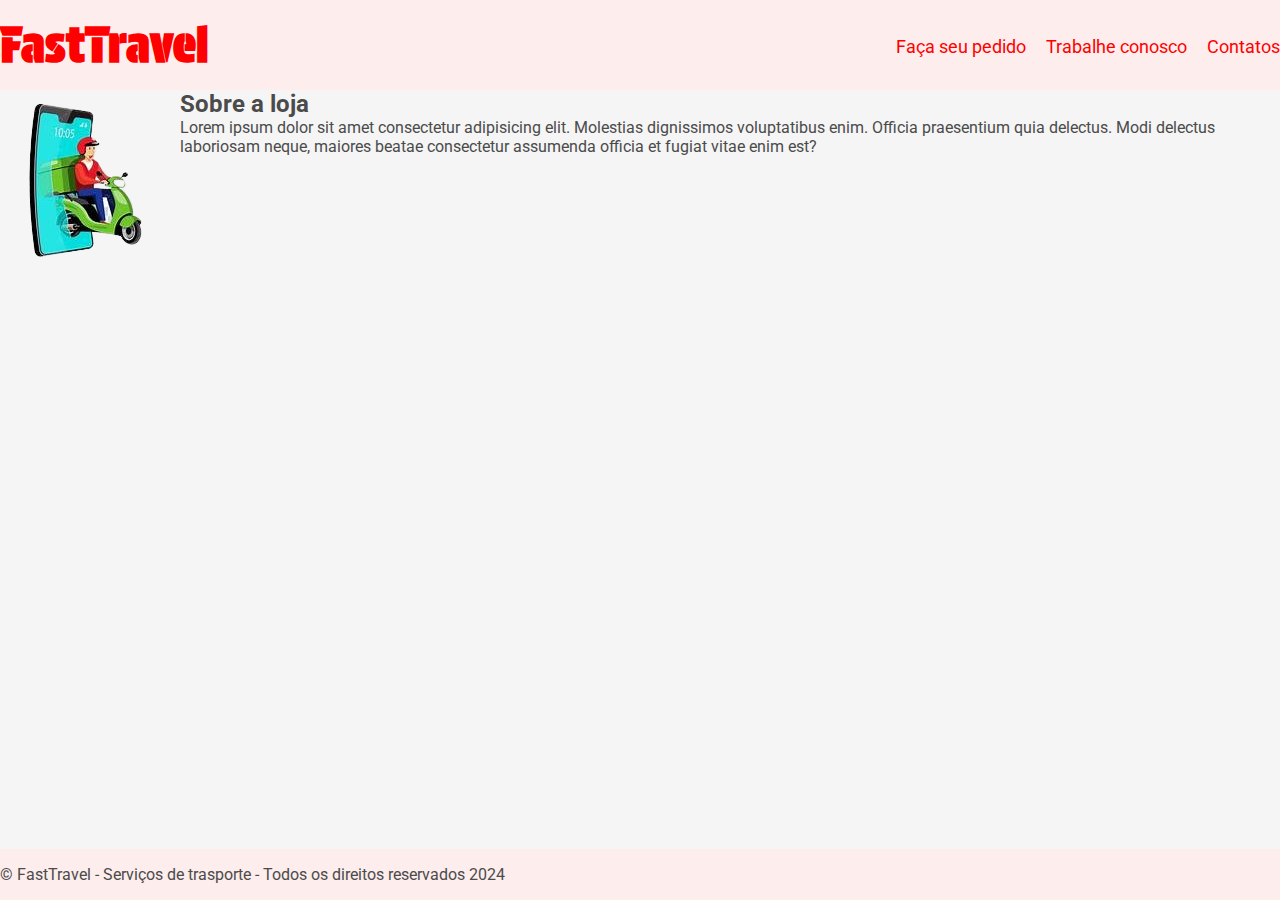
==== index.html @ 5e6c38be "commit inicial" ====
<!DOCTYPE html>
<html lang="pt-br">
<head>
    <meta charset="UTF-8">
    <meta name="viewport" content="width=device-width, initial-scale=1.0">
    <meta name="description" content="FastTravel - Entregas rápidas e eficientes, seu pedido com segurança e agilidade">
    <title>FastTravel - Suas entregas nosso compromisso</title>
    <link rel="stylesheet" href="./main.css">

    <link rel="preconnect" href="https://fonts.googleapis.com">
    <link rel="preconnect" href="https://fonts.gstatic.com" crossorigin>
    <link href="https://fonts.googleapis.com/css2?family=Bungee&family=Protest+Guerrilla&family=Roboto:ital,wght@0,100;0,300;0,400;0,500;0,700;0,900;1,100;1,300;1,400;1,500;1,700;1,900&display=swap" rel="stylesheet">
</head>
<body>
    <header>
        <div class="container"><h1>FastTravel</h1>
            <nav>
                <ul>
                    <li>
                        <a href="./pedidos.html">Faça seu pedido</a>
                    </li>
                    <li>
                        <a href="./trabalhe_conosco.html">Trabalhe conosco</a>
                    </li>
                    <li>
                        <a href="./contacts.html">Contatos</a>
                    </li>
                </ul>
            </nav>
        </div>
    </header>
    <section>
        <div class="container">
            <img src="./Imagens/Motoboy_Home.png" alt="Fachada da Loja">
            <div>
                <h2>Sobre a loja</h2>
                <p>
                    Lorem ipsum dolor sit amet consectetur adipisicing elit. Molestias dignissimos voluptatibus enim. Officia praesentium quia delectus. Modi delectus laboriosam neque, maiores beatae consectetur assumenda officia et fugiat vitae enim est?
                </p>
            </div>
        </div>
    </section>
    <footer>
        <div class="container">
            <p>
                &copy; FastTravel - Serviços de trasporte - Todos os direitos reservados 2024
            </p>
        </div>
    </footer>
</body>
</html>
---- main.css ----
* {
    margin: 0;
    padding: 0;
    box-sizing: border-box;
}

header {
    padding: 16px 0;
    background-color: rgb(253, 237, 237);
    color:red;
    font-size: 24px;
}

header h1,
header h2 {
    font-family: "Protest Guerrilla", sans-serif;
    font-style: normal;
}

body, input, textarea {
    font-family: "Roboto", sans-serif;
    font-style: normal;
    background-color: whitesmoke;
}

header nav li {
    display: inline;
    margin-left: 16px;
    font-size: 18px;
}

header nav li a {
    color: red;
    text-decoration: none;
}

.container {
    max-width: 1280px;
    width: 100%;
    margin: 0 auto;
}

header .container,
section .container {
    display: flex;
    align-items: center;
    justify-content: space-between;
}

.brands-list img {
    height: 24px;
    margin-left: 8px;
}

.social_links img {
    height: 40px;
    margin-left: 20px;
}

.social_links li {
    display: inline;
    margin: 8px;
}

.social_links li a {
    text-decoration: none;
}

.brands-list li {
    display: inline;
}

section .container {
    align-items: flex-start;
}

section {
    color:rgb(75, 75, 75);
}

form input,
form text area,
form button {
    display: block;
    width: 280px;
    margin-bottom: 4px;
    padding: 8px;
}

form button {
    background-color:rgb(241, 86, 86);
    color: antiquewhite;
    border: none;
    cursor: pointer;
}

form button:hover {
    background-color:rgb(255, 45, 45);
}

input:focus, textarea:focus {
    outline-color: rgba(255, 0, 0, 0.575);
}

html, body {
    height: 100%;
    margin: 0;
}

body {
    display: flex;
    flex-direction: column;
}

footer {
    margin-top: auto;
    background-color: rgb(253, 237, 237);
    color: rgb(75, 75, 75);
    padding: 16px 0;
    text-align: 80px;
    width: 100%;
}
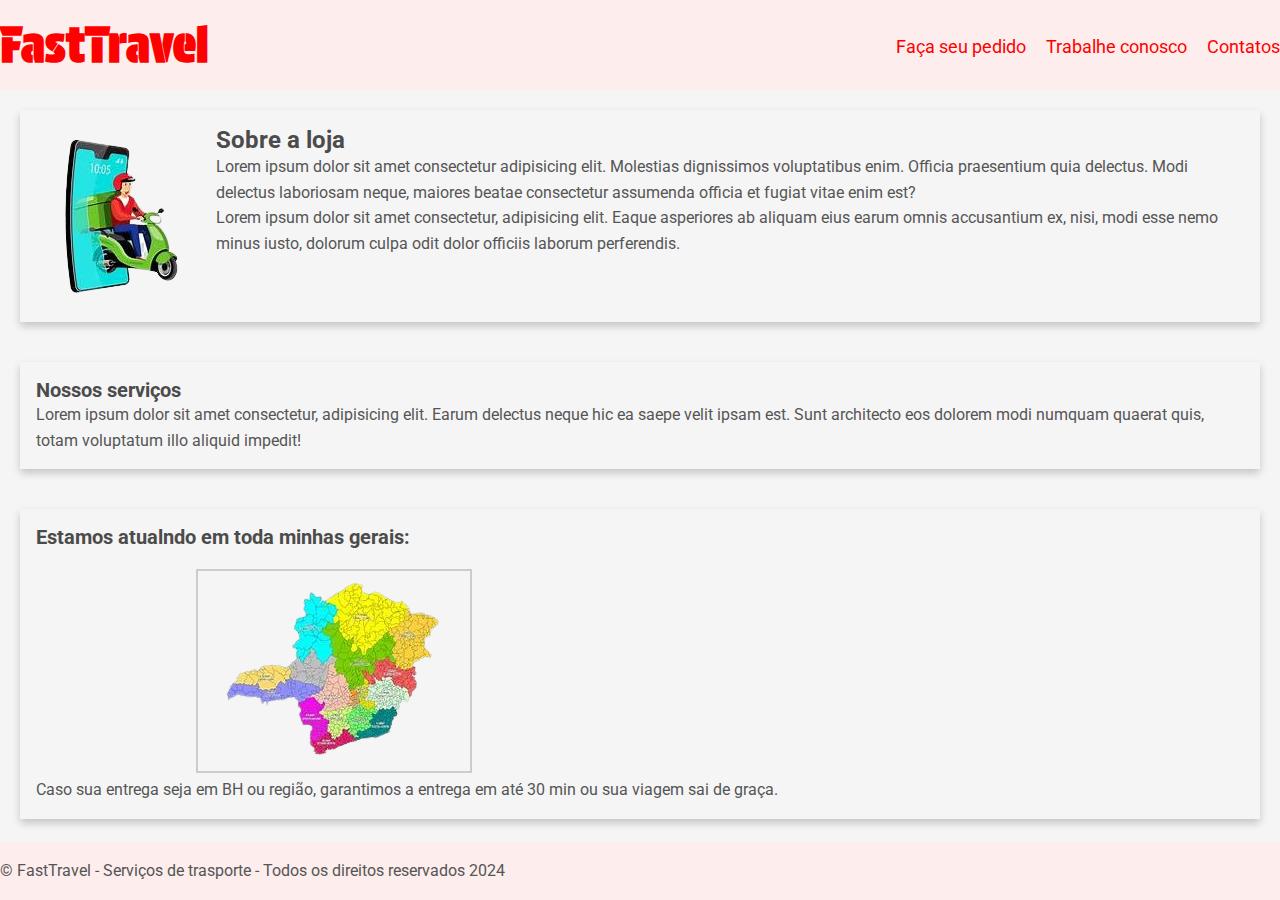
==== commit 4c7e13c4: "Mudaças de design" ====
--- a/index.html
+++ b/index.html
@@ -29,16 +29,36 @@
             </nav>
         </div>
     </header>
-    <section>
+    <section class="sobre">
         <div class="container">
             <img src="./Imagens/Motoboy_Home.png" alt="Fachada da Loja">
-            <div>
+            <div class="texto">
                 <h2>Sobre a loja</h2>
                 <p>
                     Lorem ipsum dolor sit amet consectetur adipisicing elit. Molestias dignissimos voluptatibus enim. Officia praesentium quia delectus. Modi delectus laboriosam neque, maiores beatae consectetur assumenda officia et fugiat vitae enim est?
                 </p>
+                <p>
+                    Lorem ipsum dolor sit amet consectetur, adipisicing elit. Eaque asperiores ab aliquam eius earum omnis accusantium ex, nisi, modi esse nemo minus iusto, dolorum culpa odit dolor officiis laborum perferendis.
+                </p>
             </div>
         </div>
+    </section>
+    <section class="service-card">
+        <h3>
+            Nossos serviços
+        </h3>
+        <p>
+            Lorem ipsum dolor sit amet consectetur, adipisicing elit. Earum delectus neque hic ea saepe velit ipsam est. Sunt architecto eos dolorem modi numquam quaerat quis, totam voluptatum illo aliquid impedit!
+        </p>
+    </section>
+    <section class="atuação">
+        <h3>
+            Estamos atualndo em toda minhas gerais:
+        </h3>
+        <img src="./Imagens/Mapa MG.png" alt="Mapa de Minas Gerais" class="mapa">
+        <p>
+            Caso sua entrega seja em BH ou região, garantimos a entrega em até 30 min ou sua viagem sai de graça.
+        </p>
     </section>
     <footer>
         <div class="container">
--- a/main.css
+++ b/main.css
@@ -21,7 +21,21 @@
     font-family: "Roboto", sans-serif;
     font-style: normal;
     background-color: whitesmoke;
+    margin: 0;
+    padding: 0;
 }
+
+
+p {
+    color: #555;
+    line-height: 1.6;
+}
+
+body {
+    display: flex;
+    flex-direction: column;
+}
+
 
 header nav li {
     display: inline;
@@ -36,6 +50,7 @@
 
 .container {
     max-width: 1280px;
+    padding: 0 20 px;
     width: 100%;
     margin: 0 auto;
 }
@@ -94,6 +109,12 @@
     cursor: pointer;
 }
 
+textarea {
+    resize: none;
+    height: 100px;
+    width: 280px;
+}
+
 form button:hover {
     background-color:rgb(255, 45, 45);
 }
@@ -107,11 +128,6 @@
     margin: 0;
 }
 
-body {
-    display: flex;
-    flex-direction: column;
-}
-
 footer {
     margin-top: auto;
     background-color: rgb(253, 237, 237);
@@ -120,3 +136,35 @@
     text-align: 80px;
     width: 100%;
 }
+
+.service-card {
+    padding: 16px;
+    box-shadow: 0 4px 8px rgba(0, 0, 0, 0.2);
+    margin: 20px 20px;
+}
+
+.sobre {
+    padding: 16px;
+    box-shadow: 0 4px 8px rgba(0, 0, 0, 0.2);
+    margin: 20px 20px;
+}
+
+
+.atuação {
+    padding: 16px;
+    box-shadow: 0 4px 8px rgba(0, 0, 0, 0.2);
+    margin: 20px 20px;
+}
+
+.mapa {
+    text-align: center;
+    margin-top: 20px;
+    border: 2px solid #ccc;
+    padding: 10px;
+    margin-left: 160px;
+}
+
+
+section h3 {
+    font-size: 20px;
+}